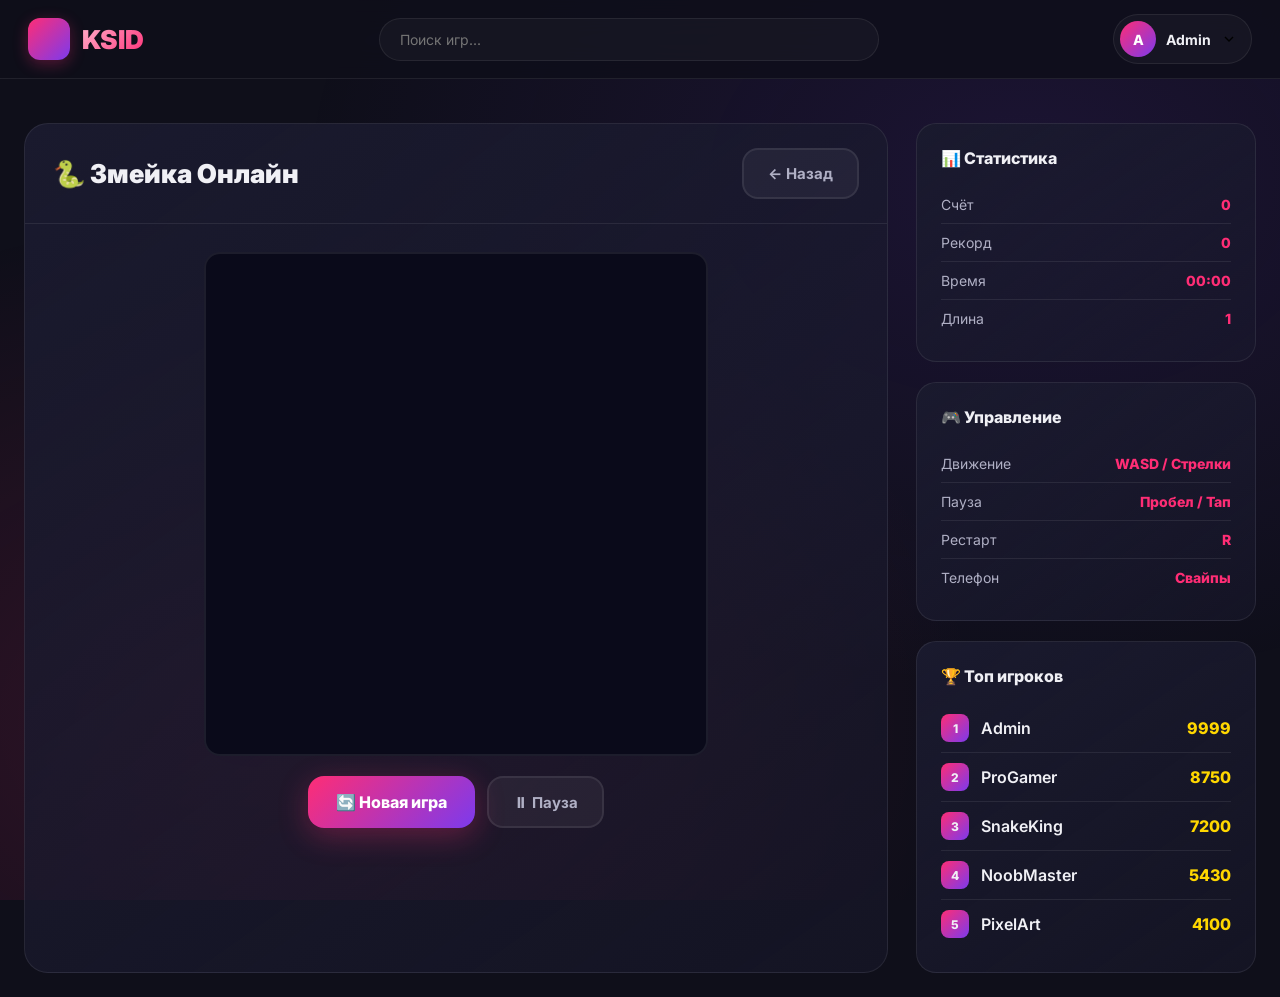
==== snake.html @ 0a129b54 "Add files via upload" ====
<!DOCTYPE html>
<html lang="ru">
<head>
<meta charset="UTF-8">
<meta name="viewport" content="width=device-width, initial-scale=1.0, user-scalable=no">
<title>🐍 Змейка — KSID</title>
<link href="https://fonts.googleapis.com/css2?family=Inter:wght@300;400;500;600;700;800;900&display=swap" rel="stylesheet">
<link rel="stylesheet" href="css/style.css">
<style>
.game-page {
  display: grid;
  grid-template-columns: 1fr 340px;
  gap: 28px;
  margin-top: 20px;
}
.game-container {
  background: linear-gradient(145deg, var(--bg-card), rgba(26,26,46,0.5));
  border-radius: 24px;
  border: 1px solid var(--border);
  overflow: hidden;
}
.game-header {
  padding: 24px 28px;
  border-bottom: 1px solid var(--border);
  display: flex;
  align-items: center;
  justify-content: space-between;
}
.game-header h1 {
  font-size: 26px;
  font-weight: 900;
  display: flex;
  align-items: center;
  gap: 14px;
}
.game-area {
  padding: 28px;
  display: flex;
  flex-direction: column;
  align-items: center;
}
.game-canvas {
  border: 2px solid var(--border);
  border-radius: 16px;
  background: #0a0a1a;
  max-width: 100%;
}
.game-controls {
  margin-top: 20px;
  display: flex;
  gap: 12px;
  flex-wrap: wrap;
  justify-content: center;
}
.swipe-hint {
  display: none;
  margin-top: 16px;
  color: var(--text-3);
  font-size: 14px;
  text-align: center;
}
.game-sidebar {
  display: flex;
  flex-direction: column;
  gap: 20px;
}
.sidebar-card {
  background: linear-gradient(145deg, var(--bg-card), rgba(26,26,46,0.5));
  border-radius: 20px;
  border: 1px solid var(--border);
  padding: 24px;
}
.sidebar-card h3 {
  font-size: 16px;
  font-weight: 800;
  margin-bottom: 18px;
  display: flex;
  align-items: center;
  gap: 10px;
}
.stat-row {
  display: flex;
  justify-content: space-between;
  padding: 10px 0;
  border-bottom: 1px solid var(--border);
  font-size: 14px;
}
.stat-row:last-child { border-bottom: none; }
.stat-label { color: var(--text-2); }
.stat-value { font-weight: 800; color: var(--accent); }
.leader-row {
  display: flex;
  align-items: center;
  gap: 12px;
  padding: 10px 0;
  border-bottom: 1px solid var(--border);
}
.leader-row:last-child { border-bottom: none; }
.leader-rank {
  width: 28px; height: 28px;
  background: linear-gradient(135deg, var(--accent), var(--accent-2));
  border-radius: 8px;
  display: flex; align-items: center; justify-content: center;
  font-size: 12px; font-weight: 800;
}
.leader-name { flex: 1; font-weight: 600; }
.leader-score { font-weight: 800; color: var(--gold); }

/* Mobile D-Pad */
.d-pad {
  display: none;
  margin-top: 20px;
  user-select: none;
  -webkit-user-select: none;
}
.d-pad-grid {
  display: grid;
  grid-template-columns: repeat(3, 70px);
  grid-template-rows: repeat(3, 70px);
  gap: 8px;
  justify-content: center;
}
.d-btn {
  background: linear-gradient(135deg, var(--accent), var(--accent-2));
  border: none;
  border-radius: 16px;
  color: #fff;
  font-size: 24px;
  font-family: inherit;
  cursor: pointer;
  transition: all 0.1s;
  box-shadow: 0 4px 15px rgba(255,45,117,0.3);
  display: flex;
  align-items: center;
  justify-content: center;
  -webkit-tap-highlight-color: transparent;
}
.d-btn:active {
  transform: scale(0.9);
  box-shadow: 0 2px 8px rgba(255,45,117,0.2);
}
.d-btn-center {
  background: var(--bg-hover);
  color: var(--text-2);
  font-size: 20px;
}
.d-empty { visibility: hidden; }

@media (max-width: 768px) {
  .game-page { grid-template-columns: 1fr; }
  .game-sidebar { display: none; }
  .game-canvas { width: 100%; max-width: 350px; height: auto; }
  .d-pad { display: grid; }
  .swipe-hint { display: block; }
  .header-search { display: none; }
}
</style>
<base target="_blank">
</head>
<body>

<div class="particles" id="particles"></div>

<header class="header">
  <div class="header-inner">
    <a href="index.html" class="header-logo">
      <div class="header-logo-icon">K</div>
      KSID
    </a>
    <div class="header-search">
      <input type="text" placeholder="Поиск игр...">
    </div>
    <div class="header-actions">
      <div class="account-menu">
        <button class="account-btn" onclick="toggleAccountMenu()">
          <div class="account-avatar" id="userAvatar">A</div>
          <span class="account-name" id="userName">Admin</span>
          <svg width="16" height="16" viewBox="0 0 24 24" fill="none" stroke="currentColor" stroke-width="2"><path d="M6 9l6 6 6-6"/></svg>
        </button>
        <div class="account-dropdown" id="accountDropdown">
          <div class="account-dropdown-header">
            <div class="account-avatar" id="dropdownAvatar">A</div>
            <div class="info">
              <h4 id="dropdownName">Admin</h4>
              <div class="email" id="dropdownEmail">admin@ksid.local</div>
              <div class="role" id="dropdownRole">Администратор</div>
            </div>
          </div>
          <button class="account-dropdown-item" onclick="changeAvatar()">
            <svg viewBox="0 0 24 24" fill="none" stroke="currentColor" stroke-width="2"><path d="M20 21v-2a4 4 0 00-4-4H8a4 4 0 00-4 4v2"/><circle cx="12" cy="7" r="4"/></svg>
            Сменить аватар
          </button>
          <button class="account-dropdown-item" onclick="openModal('passwordModal')">
            <svg viewBox="0 0 24 24" fill="none" stroke="currentColor" stroke-width="2"><rect x="3" y="11" width="18" height="11" rx="2" ry="2"/><path d="M7 11V7a5 5 0 0110 0v4"/></svg>
            Сменить пароль
          </button>
          <button class="account-dropdown-item" id="adminPanelBtn" onclick="openModal('adminModal')" style="display:none">
            <svg viewBox="0 0 24 24" fill="none" stroke="currentColor" stroke-width="2"><path d="M12 4.354a4 4 0 110 5.292M15 21H3v-1a6 6 0 0112 0v1zm0 0h6v-1a6 6 0 00-9-5.197M13 7a4 4 0 11-8 0 4 4 0 018 0z"/></svg>
            Управление пользователями
          </button>
          <div style="border-top:1px solid var(--border); margin:4px 0;"></div>
          <button class="account-dropdown-item danger" onclick="logout()">
            <svg viewBox="0 0 24 24" fill="none" stroke="currentColor" stroke-width="2"><path d="M9 21H5a2 2 0 01-2-2V5a2 2 0 012-2h4"/><polyline points="16 17 21 12 16 7"/><line x1="21" y1="12" x2="9" y2="12"/></svg>
            Выйти
          </button>
        </div>
      </div>
    </div>
  </div>
</header>

<main class="main">
  <div class="game-page">
    <div class="game-container">
      <div class="game-header">
        <h1>🐍 Змейка Онлайн</h1>
        <button class="btn-secondary" onclick="location.href='index.html'">← Назад</button>
      </div>
      <div class="game-area">
        <canvas id="gameCanvas" width="500" height="500" class="game-canvas"></canvas>
        <div class="game-controls">
          <button class="btn-glow" onclick="startGame()">🔄 Новая игра</button>
          <button class="btn-secondary" onclick="togglePause()">⏸ Пауза</button>
        </div>
        <div class="swipe-hint">👆 Свайпай пальцем или используй кнопки</div>
        <div class="d-pad">
          <div class="d-pad-grid">
            <div class="d-empty"></div>
            <button class="d-btn" ontouchstart="setDir(0,-1)" onclick="setDir(0,-1)">▲</button>
            <div class="d-empty"></div>
            <button class="d-btn" ontouchstart="setDir(-1,0)" onclick="setDir(-1,0)">◀</button>
            <button class="d-btn d-btn-center" ontouchstart="togglePause()" onclick="togglePause()">⏸</button>
            <button class="d-btn" ontouchstart="setDir(1,0)" onclick="setDir(1,0)">▶</button>
            <div class="d-empty"></div>
            <button class="d-btn" ontouchstart="setDir(0,1)" onclick="setDir(0,1)">▼</button>
            <div class="d-empty"></div>
          </div>
        </div>
      </div>
    </div>

    <div class="game-sidebar">
      <div class="sidebar-card">
        <h3>📊 Статистика</h3>
        <div class="stat-row"><span class="stat-label">Счёт</span><span class="stat-value" id="statScore">0</span></div>
        <div class="stat-row"><span class="stat-label">Рекорд</span><span class="stat-value" id="statHigh">0</span></div>
        <div class="stat-row"><span class="stat-label">Время</span><span class="stat-value" id="statTime">00:00</span></div>
        <div class="stat-row"><span class="stat-label">Длина</span><span class="stat-value" id="statLen">1</span></div>
      </div>
      <div class="sidebar-card">
        <h3>🎮 Управление</h3>
        <div class="stat-row"><span class="stat-label">Движение</span><span class="stat-value">WASD / Стрелки</span></div>
        <div class="stat-row"><span class="stat-label">Пауза</span><span class="stat-value">Пробел / Тап</span></div>
        <div class="stat-row"><span class="stat-label">Рестарт</span><span class="stat-value">R</span></div>
        <div class="stat-row"><span class="stat-label">Телефон</span><span class="stat-value">Свайпы</span></div>
      </div>
      <div class="sidebar-card">
        <h3>🏆 Топ игроков</h3>
        <div class="leader-row"><div class="leader-rank">1</div><div class="leader-name">Admin</div><div class="leader-score">9999</div></div>
        <div class="leader-row"><div class="leader-rank">2</div><div class="leader-name">ProGamer</div><div class="leader-score">8750</div></div>
        <div class="leader-row"><div class="leader-rank">3</div><div class="leader-name">SnakeKing</div><div class="leader-score">7200</div></div>
        <div class="leader-row"><div class="leader-rank">4</div><div class="leader-name">NoobMaster</div><div class="leader-score">5430</div></div>
        <div class="leader-row"><div class="leader-rank">5</div><div class="leader-name">PixelArt</div><div class="leader-score">4100</div></div>
      </div>
    </div>
  </div>
</main>

<!-- PASSWORD MODAL -->
<div class="modal-overlay" id="passwordModal">
  <div class="modal">
    <div class="modal-header"><h3>🔐 Сменить пароль</h3><button class="modal-close" onclick="closeModal('passwordModal')">×</button></div>
    <div class="modal-body">
      <div class="form-row"><label>Новый пароль</label><input type="password" id="newPassword" placeholder="Минимум 6 символов"></div>
      <div class="form-row"><label>Повторите пароль</label><input type="password" id="confirmPassword" placeholder="Повторите"></div>
      <button class="btn-glow" style="width:auto;" onclick="changePassword()">Обновить</button>
    </div>
  </div>
</div>

<!-- ADMIN MODAL -->
<div class="modal-overlay" id="adminModal">
  <div class="modal">
    <div class="modal-header"><h3>👥 Управление пользователями</h3><button class="modal-close" onclick="closeModal('adminModal')">×</button></div>
    <div class="modal-body">
      <div style="display:flex;gap:10px;margin-bottom:20px;">
        <input type="text" id="newUserLogin" placeholder="Логин" style="flex:1;padding:10px;background:rgba(255,255,255,0.03);border:1px solid var(--border);border-radius:10px;color:var(--text);font-family:inherit;">
        <input type="text" id="newUserPass" placeholder="Пароль" style="flex:1;padding:10px;background:rgba(255,255,255,0.03);border:1px solid var(--border);border-radius:10px;color:var(--text);font-family:inherit;">
        <button class="btn-small" onclick="addUser()">Создать</button>
      </div>
      <table class="users-table">
        <thead><tr><th>Пользователь</th><th>Роль</th><th>Дата</th><th>Действия</th></tr></thead>
        <tbody id="usersTableBody"></tbody>
      </table>
    </div>
  </div>
</div>

<!-- CONFIRM -->
<div class="confirm-overlay" id="confirmOverlay">
  <div class="confirm-box">
    <h3 id="confirmTitle">Подтвердите</h3>
    <p id="confirmText">Вы уверены?</p>
    <div class="confirm-buttons">
      <button class="confirm-btn-cancel" onclick="confirmNo()">Отмена</button>
      <button class="confirm-btn-confirm" onclick="confirmYes()">Да, подтверждаю</button>
    </div>
  </div>
</div>

<div class="toast" id="toast"></div>

<script src="js/auth.js"></script>
<script>
// ===== SNAKE GAME =====
let canvas, ctx, snake, food, dx, dy, score, gameLoop, isPaused, startTime, isGameOver;
const gridSize = 20;
const tileCount = 25;

function startGame() {
  canvas = document.getElementById('gameCanvas');
  ctx = canvas.getContext('2d');
  snake = [{x: 12, y: 12}];
  food = randomFood();
  dx = 1; dy = 0;
  score = 0;
  isPaused = false;
  isGameOver = false;
  startTime = Date.now();
  updateStats();
  if (gameLoop) clearInterval(gameLoop);
  gameLoop = setInterval(update, 90);
  draw();
}

function randomFood() {
  let pos;
  do {
    pos = {x: Math.floor(Math.random() * tileCount), y: Math.floor(Math.random() * tileCount)};
  } while (snake && snake.some(s => s.x === pos.x && s.y === pos.y));
  return pos;
}

function update() {
  if (isPaused || isGameOver) return;
  const head = {x: snake[0].x + dx, y: snake[0].y + dy};
  if (head.x < 0) head.x = tileCount - 1;
  if (head.x >= tileCount) head.x = 0;
  if (head.y < 0) head.y = tileCount - 1;
  if (head.y >= tileCount) head.y = 0;
  if (snake.some(s => s.x === head.x && s.y === head.y)) {
    gameOver(); return;
  }
  snake.unshift(head);
  if (head.x === food.x && head.y === food.y) {
    score += 10;
    food = randomFood();
    updateStats();
  } else {
    snake.pop();
  }
  draw();
  updateTime();
}

function draw() {
  ctx.fillStyle = '#0a0a1a';
  ctx.fillRect(0, 0, canvas.width, canvas.height);
  ctx.strokeStyle = 'rgba(255,255,255,0.03)';
  ctx.lineWidth = 0.5;
  for (let i = 0; i <= tileCount; i++) {
    ctx.beginPath(); ctx.moveTo(i * gridSize, 0); ctx.lineTo(i * gridSize, canvas.height); ctx.stroke();
    ctx.beginPath(); ctx.moveTo(0, i * gridSize); ctx.lineTo(canvas.width, i * gridSize); ctx.stroke();
  }
  // Food glow
  ctx.shadowColor = '#ff1744';
  ctx.shadowBlur = 15;
  ctx.fillStyle = '#ff1744';
  ctx.beginPath();
  ctx.arc(food.x * gridSize + gridSize/2, food.y * gridSize + gridSize/2, gridSize/2 - 2, 0, Math.PI * 2);
  ctx.fill();
  ctx.shadowBlur = 0;
  // Snake
  snake.forEach((seg, i) => {
    const g = ctx.createLinearGradient(seg.x*gridSize, seg.y*gridSize, seg.x*gridSize+gridSize, seg.y*gridSize+gridSize);
    if (i === 0) {
      g.addColorStop(0, '#ff2d75'); g.addColorStop(1, '#7c3aed');
      ctx.shadowColor = '#ff2d75'; ctx.shadowBlur = 10;
    } else {
      g.addColorStop(0, 'rgba(255,45,117,0.6)'); g.addColorStop(1, 'rgba(124,58,237,0.6)');
      ctx.shadowBlur = 0;
    }
    ctx.fillStyle = g;
    ctx.fillRect(seg.x * gridSize + 1, seg.y * gridSize + 1, gridSize - 2, gridSize - 2);
    if (i === 0) {
      ctx.fillStyle = '#fff';
      ctx.fillRect(seg.x * gridSize + 6, seg.y * gridSize + 6, 3, 3);
      ctx.fillRect(seg.x * gridSize + 12, seg.y * gridSize + 6, 3, 3);
    }
  });
  ctx.shadowBlur = 0;
}

function gameOver() {
  isGameOver = true;
  clearInterval(gameLoop);
  const high = parseInt(localStorage.getItem('snake_high') || '0');
  if (score > high) {
    localStorage.setItem('snake_high', score);
    showToast('🏆 Новый рекорд: ' + score + '!', 'success');
  } else {
    showToast('💀 Игра окончена! Счёт: ' + score, 'error');
  }
  updateStats();
}

function updateStats() {
  document.getElementById('statScore').textContent = score;
  document.getElementById('statHigh').textContent = localStorage.getItem('snake_high') || '0';
  document.getElementById('statLen').textContent = snake.length;
}

function updateTime() {
  const e = Math.floor((Date.now() - startTime) / 1000);
  document.getElementById('statTime').textContent = 
    Math.floor(e/60).toString().padStart(2,'0') + ':' + (e%60).toString().padStart(2,'0');
}

function togglePause() {
  if (isGameOver) { startGame(); return; }
  isPaused = !isPaused;
  showToast(isPaused ? '⏸ Пауза' : '▶ Продолжаем!');
}

function setDir(ndx, ndy) {
  if ((ndx !== 0 && ndx === -dx) || (ndy !== 0 && ndy === -dy)) return;
  dx = ndx; dy = ndy;
}

// Keyboard
document.addEventListener('keydown', function(e) {
  switch(e.key) {
    case 'ArrowUp': case 'w': case 'W': setDir(0, -1); break;
    case 'ArrowDown': case 's': case 'S': setDir(0, 1); break;
    case 'ArrowLeft': case 'a': case 'A': setDir(-1, 0); break;
    case 'ArrowRight': case 'd': case 'D': setDir(1, 0); break;
    case ' ': e.preventDefault(); togglePause(); break;
    case 'r': case 'R': startGame(); break;
  }
});

// Swipe
let tsX = 0, tsY = 0, tsT = 0;
document.addEventListener('touchstart', function(e) {
  tsX = e.touches[0].clientX;
  tsY = e.touches[0].clientY;
  tsT = Date.now();
}, {passive: true});

document.addEventListener('touchend', function(e) {
  if (!tsX && !tsY) return;
  const ex = e.changedTouches[0].clientX;
  const ey = e.changedTouches[0].clientY;
  const dx2 = ex - tsX;
  const dy2 = ey - tsY;
  const dt = Date.now() - tsT;
  if (Math.abs(dx2) < 15 && Math.abs(dy2) < 15 && dt < 250) {
    togglePause(); return;
  }
  const minSwipe = 30;
  if (Math.abs(dx2) > Math.abs(dy2)) {
    if (Math.abs(dx2) > minSwipe) setDir(dx2 > 0 ? 1 : -1, 0);
  } else {
    if (Math.abs(dy2) > minSwipe) setDir(0, dy2 > 0 ? 1 : -1);
  }
  tsX = 0; tsY = 0;
}, {passive: true});

// Init
checkAuth();
startGame();
</script>
</body>
</html>
---- css/style.css ----
@import url('https://fonts.googleapis.com/css2?family=Inter:wght@300;400;500;600;700;800;900&display=swap');

:root {
  --bg: #0f0f1a;
  --bg-card: #1a1a2e;
  --bg-hover: #252545;
  --accent: #ff2d75;
  --accent-2: #7c3aed;
  --accent-glow: rgba(255,45,117,0.3);
  --text: #f0f0f5;
  --text-2: #b0b0c5;
  --text-3: #707090;
  --border: rgba(255,255,255,0.08);
  --success: #00e676;
  --danger: #ff1744;
  --warning: #ff9100;
  --info: #2979ff;
  --gold: #ffd700;
}

* { margin:0; padding:0; box-sizing:border-box; }

body {
  font-family:'Inter',sans-serif;
  background: var(--bg);
  color: var(--text);
  min-height:100vh;
  overflow-x:hidden;
}

body::before {
  content:'';
  position:fixed; inset:0;
  background:
    radial-gradient(ellipse at 20% 80%, rgba(255,45,117,0.15) 0%, transparent 50%),
    radial-gradient(ellipse at 80% 20%, rgba(124,58,237,0.12) 0%, transparent 50%);
  z-index:-2;
  animation:bgPulse 20s ease-in-out infinite;
}

@keyframes bgPulse {
  0%,100%{ transform:scale(1) rotate(0deg); }
  33%{ transform:scale(1.1) rotate(1deg); }
  66%{ transform:scale(0.95) rotate(-1deg); }
}

.particles {
  position:fixed; inset:0; z-index:-1;
  pointer-events:none; overflow:hidden;
}
.particle {
  position:absolute; width:4px; height:4px;
  background:var(--accent); border-radius:50%;
  opacity:0.3; animation:floatUp linear infinite;
}
@keyframes floatUp {
  0%{ transform:translateY(100vh) scale(0); opacity:0; }
  10%{ opacity:0.3; }
  90%{ opacity:0.3; }
  100%{ transform:translateY(-10vh) scale(1); opacity:0; }
}

/* ===== LOGIN ===== */
.login-screen {
  display:flex; align-items:center; justify-content:center;
  min-height:100vh; padding:20px;
}

.login-card {
  background: linear-gradient(145deg, rgba(26,26,46,0.95), rgba(15,15,26,0.98));
  backdrop-filter:blur(20px);
  border:1px solid var(--border); border-radius:28px;
  padding:48px; width:100%; max-width:440px;
  box-shadow: 0 25px 80px rgba(0,0,0,0.5), 0 0 0 1px rgba(255,45,117,0.1);
  animation:fadeInUp 0.6s ease;
}

@keyframes fadeInUp {
  from{ opacity:0; transform:translateY(40px); }
  to{ opacity:1; transform:translateY(0); }
}

.login-logo { text-align:center; margin-bottom:36px; }

.login-logo-icon {
  width:80px; height:80px;
  background: linear-gradient(135deg, var(--accent), var(--accent-2));
  border-radius:24px;
  display:inline-flex; align-items:center; justify-content:center;
  font-size:36px; font-weight:900; color:#fff;
  margin-bottom:20px;
  box-shadow: 0 12px 40px rgba(255,45,117,0.4);
  animation:logoFloat 3s ease-in-out infinite;
}

@keyframes logoFloat {
  0%,100%{ transform:translateY(0) rotate(0deg); }
  50%{ transform:translateY(-10px) rotate(2deg); }
}

.login-logo h1 {
  font-size:40px; font-weight:900;
  background: linear-gradient(135deg, #fff, var(--accent));
  -webkit-background-clip:text; -webkit-text-fill-color:transparent;
  letter-spacing:-2px;
}

.login-logo p { color:var(--text-2); margin-top:8px; font-size:15px; }

.input-group { margin-bottom:20px; }
.input-group label {
  display:block; margin-bottom:8px;
  font-size:12px; font-weight:700; color:var(--text-2);
  text-transform:uppercase; letter-spacing:1px;
}

.input-wrapper { position:relative; }

.input-wrapper input {
  width:100%; padding:16px 18px;
  background: rgba(255,255,255,0.03);
  border:2px solid var(--border); border-radius:16px;
  color:var(--text); font-size:15px; font-family:inherit;
  transition:all 0.3s; outline:none;
}

.input-wrapper input:focus {
  border-color:var(--accent);
  box-shadow: 0 0 0 4px var(--accent-glow), inset 0 1px 2px rgba(255,45,117,0.1);
  background: rgba(255,255,255,0.05);
}

.input-wrapper input::placeholder { color:var(--text-3); }

/* ===== BUTTONS ===== */
.btn-glow {
  padding:16px 28px;
  background: linear-gradient(135deg, var(--accent), var(--accent-2));
  border:none; border-radius:16px;
  color:#fff; font-size:16px; font-weight:800;
  font-family:inherit; cursor:pointer;
  transition:all 0.3s;
  position:relative; overflow:hidden;
  box-shadow: 0 8px 30px rgba(255,45,117,0.3);
  display:inline-flex; align-items:center; justify-content:center;
  gap:8px;
}

.btn-glow:hover {
  transform:translateY(-2px);
  box-shadow: 0 12px 40px rgba(255,45,117,0.5);
}

.btn-glow::after {
  content:''; position:absolute;
  top:0; left:-100%; width:100%; height:100%;
  background: linear-gradient(90deg, transparent, rgba(255,255,255,0.2), transparent);
  transition:left 0.6s;
}

.btn-glow:hover::after { left:100%; }

.btn-glow:active { transform:translateY(0); }

.btn-secondary {
  padding:14px 24px;
  background: rgba(255,255,255,0.05);
  border:2px solid var(--border); border-radius:16px;
  color:var(--text-2); font-size:15px; font-weight:700;
  font-family:inherit; cursor:pointer;
  transition:all 0.3s;
  display:inline-flex; align-items:center; justify-content:center;
  gap:8px;
}

.btn-secondary:hover {
  background: rgba(255,255,255,0.1);
  border-color:var(--accent);
  color:var(--text);
  box-shadow: 0 4px 15px var(--accent-glow);
}

.btn-secondary:active { transform:translateY(0); }

.btn-small {
  padding:12px 24px;
  background: linear-gradient(135deg, var(--accent), var(--accent-2));
  border:none; border-radius:14px;
  color:#fff; font-size:14px; font-weight:700;
  font-family:inherit; cursor:pointer;
  transition:all 0.3s;
  box-shadow: 0 4px 15px rgba(255,45,117,0.3);
}

.btn-small:hover {
  transform:translateY(-2px);
  box-shadow: 0 8px 25px rgba(255,45,117,0.5);
}

.btn-danger {
  background: var(--danger);
}

.btn-danger:hover {
  box-shadow: 0 4px 15px rgba(255,23,68,0.4);
}

.error-msg {
  color:var(--danger); font-size:14px;
  margin-top:14px; text-align:center;
  opacity:0; transition:opacity 0.3s; min-height:20px;
  font-weight:700;
}
.error-msg.show { opacity:1; }

/* ===== APP ===== */
.app { display:none; }

/* ===== HEADER ===== */
.header {
  position:sticky; top:0; z-index:100;
  background: rgba(15,15,26,0.85);
  backdrop-filter:blur(20px);
  border-bottom:1px solid var(--border);
}

.header-inner {
  max-width:1400px; margin:0 auto;
  padding:14px 28px;
  display:flex; align-items:center; justify-content:space-between;
}

.header-logo {
  display:flex; align-items:center; gap:12px;
  font-size:26px; font-weight:900;
  background: linear-gradient(135deg, #fff, var(--accent));
  -webkit-background-clip:text; -webkit-text-fill-color:transparent;
  text-decoration:none;
}

.header-logo-icon {
  width:42px; height:42px;
  background: linear-gradient(135deg, var(--accent), var(--accent-2));
  border-radius:12px;
  display:flex; align-items:center; justify-content:center;
  color:#fff; font-size:20px; font-weight:900;
  box-shadow: 0 4px 15px rgba(255,45,117,0.3);
}

.header-search { flex:1; max-width:500px; margin:0 28px; }

.header-search input {
  width:100%; padding:12px 20px;
  background: rgba(255,255,255,0.03);
  border:1px solid var(--border); border-radius:28px;
  color:var(--text); font-size:14px; font-family:inherit;
  outline:none; transition:all 0.3s;
}

.header-search input:focus {
  border-color:var(--accent);
  box-shadow: 0 0 0 3px var(--accent-glow);
}

/* ===== ACCOUNT ===== */
.account-menu { position:relative; }

.account-btn {
  display:flex; align-items:center; gap:10px;
  padding:6px 14px 6px 6px;
  background: rgba(255,255,255,0.03);
  border:1px solid var(--border); border-radius:28px;
  cursor:pointer; transition:all 0.3s;
  font-family:inherit;
}

.account-btn:hover {
  border-color:var(--accent);
  box-shadow: 0 0 0 3px var(--accent-glow);
}

.account-avatar {
  width:36px; height:36px;
  background: linear-gradient(135deg, var(--accent), var(--accent-2));
  border-radius:50%;
  display:flex; align-items:center; justify-content:center;
  color:#fff; font-size:14px; font-weight:800;
  overflow:hidden;
}

.account-avatar img { width:100%; height:100%; object-fit:cover; }

.account-name { font-size:14px; font-weight:700; color:var(--text); }

.account-dropdown {
  position:absolute; top:calc(100% + 10px); right:0;
  width:300px;
  background: linear-gradient(145deg, var(--bg-card), rgba(26,26,46,0.98));
  border:1px solid var(--border); border-radius:20px;
  box-shadow: 0 20px 60px rgba(0,0,0,0.5);
  opacity:0; visibility:hidden;
  transform:translateY(-10px) scale(0.95);
  transition:all 0.2s cubic-bezier(0.34,1.56,0.64,1);
  overflow:hidden;
}

.account-dropdown.show {
  opacity:1; visibility:visible;
  transform:translateY(0) scale(1);
}

.account-dropdown-header {
  padding:20px;
  border-bottom:1px solid var(--border);
  display:flex; align-items:center; gap:14px;
}

.account-dropdown-header .account-avatar {
  width:52px; height:52px; font-size:20px;
}

.account-dropdown-header .info h4 { font-size:15px; font-weight:800; }
.account-dropdown-header .info .email { font-size:12px; color:var(--text-3); margin-top:2px; }
.account-dropdown-header .info .role {
  font-size:11px; color:var(--accent); font-weight:700;
  margin-top:4px; text-transform:uppercase; letter-spacing:1px;
}

.account-dropdown-item {
  display:flex; align-items:center; gap:14px;
  padding:14px 20px;
  color:var(--text-2); font-size:14px; font-weight:600;
  cursor:pointer; transition:all 0.15s;
  border:none; background:none;
  width:100%; text-align:left; font-family:inherit;
}

.account-dropdown-item:hover {
  background: rgba(255,255,255,0.03);
  color:var(--text);
}

.account-dropdown-item.danger:hover { color:var(--danger); background:rgba(255,23,68,0.05); }

.account-dropdown-item svg { width:20px; height:20px; opacity:0.5; }

/* ===== MAIN ===== */
.main {
  max-width:1400px; margin:0 auto;
  padding:24px;
}

/* ===== HERO ===== */
.hero {
  background: linear-gradient(135deg, rgba(255,45,117,0.2), rgba(124,58,237,0.15));
  border:1px solid rgba(255,45,117,0.15); border-radius:24px;
  padding:48px; margin-bottom:36px;
  position:relative; overflow:hidden;
  display:flex; align-items:center; justify-content:space-between;
  gap:40px;
}

.hero::before {
  content:''; position:absolute;
  top:-50%; right:-10%; width:500px; height:500px;
  background: radial-gradient(circle, rgba(255,45,117,0.2) 0%, transparent 70%);
  border-radius:50%; animation:pulseGlow 4s ease-in-out infinite;
}

@keyframes pulseGlow {
  0%,100%{ opacity:0.5; transform:scale(1); }
  50%{ opacity:1; transform:scale(1.1); }
}

.hero-content { position:relative; z-index:1; flex:1; }

.hero-badge {
  display:inline-flex; align-items:center; gap:8px;
  padding:8px 18px;
  background: rgba(255,45,117,0.15);
  border:1px solid rgba(255,45,117,0.2); border-radius:24px;
  font-size:13px; font-weight:700; color:var(--accent);
  margin-bottom:20px;
}

.hero-title {
  font-size:48px; font-weight:900;
  margin-bottom:16px; line-height:1.1;
  background: linear-gradient(135deg, #fff, var(--accent));
  -webkit-background-clip:text; -webkit-text-fill-color:transparent;
}

.hero-desc {
  font-size:17px; color:var(--text-2);
  margin-bottom:28px; max-width:520px; line-height:1.6;
}

.hero-btn {
  padding:18px 40px;
  background: linear-gradient(135deg, var(--accent), var(--accent-2));
  color:#fff; border:none; border-radius:16px;
  font-size:17px; font-weight:800; font-family:inherit;
  cursor:pointer; transition:all 0.3s;
  box-shadow: 0 10px 30px rgba(255,45,117,0.3);
  text-decoration:none; display:inline-flex; align-items:center; gap:10px;
}

.hero-btn:hover {
  transform:translateY(-3px);
  box-shadow: 0 15px 40px rgba(255,45,117,0.5);
}

.hero-preview {
  position:relative; z-index:1;
  width:340px; height:220px;
  background: rgba(255,255,255,0.03);
  border-radius:20px;
  border:1px solid rgba(255,255,255,0.08);
  display:flex; align-items:center; justify-content:center;
  font-size:100px;
  animation:heroFloat 4s ease-in-out infinite;
}

@keyframes heroFloat {
  0%,100%{ transform:translateY(0); }
  50%{ transform:translateY(-12px); }
}

/* ===== CATEGORIES ===== */
.categories {
  display:flex; gap:12px;
  margin-bottom:28px;
  overflow-x:auto;
  padding-bottom:6px;
}
.categories::-webkit-scrollbar { display:none; }

.cat-btn {
  padding:12px 24px;
  background: rgba(255,255,255,0.03);
  border:1px solid var(--border); border-radius:28px;
  font-size:14px; font-weight:700; color:var(--text-2);
  cursor:pointer; transition:all 0.3s;
  white-space:nowrap; font-family:inherit;
}

.cat-btn:hover, .cat-btn.active {
  background: linear-gradient(135deg, var(--accent), var(--accent-2));
  color:#fff; border-color:transparent;
  box-shadow: 0 4px 20px rgba(255,45,117,0.3);
  transform:translateY(-1px);
}

/* ===== SECTIONS ===== */
.section { margin-bottom:40px; }

.section-header {
  display:flex; align-items:center; justify-content:space-between;
  margin-bottom:24px;
}

.section-title {
  font-size:24px; font-weight:800;
  display:flex; align-items:center; gap:12px;
}

.section-link {
  color:var(--accent); font-size:14px; font-weight:700;
  text-decoration:none; display:flex; align-items:center; gap:6px;
  transition:all 0.2s;
}
.section-link:hover { gap:10px; }

/* ===== GAMES GRID ===== */
.games-grid {
  display:grid;
  grid-template-columns:repeat(auto-fill, minmax(220px, 1fr));
  gap:24px;
}

.game-card {
  background: linear-gradient(145deg, var(--bg-card), rgba(26,26,46,0.5));
  border-radius:20px; overflow:hidden;
  border:1px solid var(--border);
  transition:all 0.4s cubic-bezier(0.34,1.56,0.64,1);
  cursor:pointer;
  text-decoration:none; color:inherit; display:block;
  position:relative;
}

.game-card::before {
  content:''; position:absolute; inset:0;
  background: linear-gradient(135deg, rgba(255,45,117,0), rgba(124,58,237,0));
  opacity:0; transition:opacity 0.3s;
  z-index:0; border-radius:20px;
}

.game-card:hover::before { opacity:0.1; }

.game-card:hover {
  transform:translateY(-8px) scale(1.02);
  box-shadow: 0 20px 50px rgba(0,0,0,0.4), 0 0 0 1px rgba(255,45,117,0.2);
  border-color:rgba(255,45,117,0.3);
}

.game-thumb {
  width:100%; aspect-ratio:16/10;
  display:flex; align-items:center; justify-content:center;
  font-size:56px; position:relative; overflow:hidden;
}

.game-card:nth-child(1) .game-thumb { background: linear-gradient(135deg, #1a0a2e, #2d1b69); }
.game-card:nth-child(2) .game-thumb { background: linear-gradient(135deg, #0a1a2e, #1b3d69); }
.game-card:nth-child(3) .game-thumb { background: linear-gradient(135deg, #1a1a0a, #3d3d1b); }
.game-card:nth-child(4) .game-thumb { background: linear-gradient(135deg, #1a0a0a, #691b1b); }
.game-card:nth-child(5) .game-thumb { background: linear-gradient(135deg, #0a1a0a, #1b691b); }
.game-card:nth-child(6) .game-thumb { background: linear-gradient(135deg, #0a1a1a, #1b6969); }
.game-card:nth-child(7) .game-thumb { background: linear-gradient(135deg, #1a0a1a, #691b69); }
.game-card:nth-child(8) .game-thumb { background: linear-gradient(135deg, #1a1a0a, #69691b); }

.game-rating {
  position:absolute; top:10px; right:10px;
  background: rgba(0,0,0,0.6); color:var(--gold);
  padding:6px 12px; border-radius:14px;
  font-size:13px; font-weight:800;
  display:flex; align-items:center; gap:4px;
  backdrop-filter:blur(10px);
  border:1px solid rgba(255,215,0,0.2);
}

.game-info { padding:18px; position:relative; z-index:1; }

.game-title {
  font-size:15px; font-weight:800;
  margin-bottom:8px;
  white-space:nowrap; overflow:hidden; text-overflow:ellipsis;
}

.game-meta {
  display:flex; align-items:center; justify-content:space-between;
  font-size:13px; color:var(--text-3);
}

.game-tag {
  padding:4px 12px;
  background: rgba(255,255,255,0.05); border-radius:12px;
  font-size:12px; font-weight:700; color:var(--text-2);
}

/* ===== MODALS ===== */
.modal-overlay {
  display: none !important;
  position: fixed; top:0; left:0;
  width:100%; height:100%;
  background: rgba(0,0,0,0.85);
  z-index: 1000;
  align-items: center; justify-content: center;
  padding: 20px;
  backdrop-filter: blur(15px);
}

.modal-overlay.active {
  display: flex !important;
}

.modal {
  background: linear-gradient(145deg, #1a1a2e, #0f0f1a);
  border: 1px solid var(--border);
  border-radius: 24px;
  width: 100%; max-width: 480px;
  max-height: 90vh;
  overflow: hidden;
  box-shadow: 0 30px 100px rgba(0,0,0,0.7);
  animation: modalIn 0.35s cubic-bezier(0.34,1.56,0.64,1);
}

@keyframes modalIn {
  from { opacity: 0; transform: scale(0.9) translateY(30px); }
  to { opacity: 1; transform: scale(1) translateY(0); }
}

.modal-header {
  padding: 24px 28px;
  border-bottom: 1px solid var(--border);
  display: flex; align-items: center; justify-content: space-between;
}

.modal-header h3 {
  font-size: 18px; font-weight: 800;
  display: flex; align-items: center; gap: 10px;
}

.modal-close {
  width: 36px; height: 36px;
  border-radius: 10px; border: none;
  background: rgba(255,255,255,0.05);
  color: var(--text-2); font-size: 20px;
  cursor: pointer;
  display: flex; align-items: center; justify-content: center;
  transition: all 0.2s;
}

.modal-close:hover {
  background: var(--danger); color: #fff;
}

.modal-body {
  padding: 28px;
  overflow-y: auto;
  max-height: 65vh;
}

.modal-body > p {
  color: var(--text-2); font-size: 14px;
  line-height: 1.6; margin-bottom: 20px;
}

.form-row {
  margin-bottom: 20px;
}

.form-row label {
  display: block; margin-bottom: 8px;
  font-size: 12px; font-weight: 700;
  color: var(--text-2); text-transform: uppercase;
  letter-spacing: 0.5px;
}

.form-row input {
  width: 100%; padding: 14px 16px;
  background: rgba(255,255,255,0.03);
  border: 2px solid var(--border); border-radius: 14px;
  color: var(--text); font-size: 15px;
  font-family: inherit; outline: none;
  transition: all 0.3s;
}

.form-row input:focus {
  border-color: var(--accent);
  box-shadow: 0 0 0 4px var(--accent-glow);
  background: rgba(255,255,255,0.05);
}

.form-row input::placeholder { color: var(--text-3); }

/* ===== TABLES ===== */
.users-table {
  width: 100%; border-collapse: collapse;
}

.users-table th {
  text-align: left; padding: 12px;
  color: var(--text-2); font-size: 11px;
  font-weight: 700; text-transform: uppercase;
  letter-spacing: 1px;
  border-bottom: 1px solid var(--border);
}

.users-table td {
  padding: 12px;
  border-bottom: 1px solid var(--border);
  font-size: 14px;
}

.badge {
  display: inline-flex; align-items: center; gap: 6px;
  padding: 4px 12px; border-radius: 20px;
  font-size: 11px; font-weight: 700;
}

.badge-admin {
  background: rgba(255,45,117,0.15); color: var(--accent);
}

.badge-user {
  background: rgba(0,230,118,0.15); color: var(--success);
}

/* ===== CONFIRM DIALOG ===== */
.confirm-overlay {
  display: none;
  position: fixed; inset: 0;
  background: rgba(0,0,0,0.85);
  z-index: 2000;
  align-items: center; justify-content: center;
  padding: 20px;
  backdrop-filter: blur(15px);
}

.confirm-overlay.active {
  display: flex;
}

.confirm-box {
  background: linear-gradient(145deg, var(--bg-card), #0f0f1a);
  border: 1px solid var(--border); border-radius: 24px;
  padding: 36px; max-width: 420px; width: 100%;
  text-align: center;
  box-shadow: 0 30px 100px rgba(0,0,0,0.7);
  animation: confirmIn 0.3s ease;
}

@keyframes confirmIn {
  from { opacity: 0; transform: scale(0.9); }
  to { opacity: 1; transform: scale(1); }
}

.confirm-box h3 {
  font-size: 22px; font-weight: 800;
  margin-bottom: 12px;
}

.confirm-box p {
  color: var(--text-2); font-size: 15px;
  margin-bottom: 28px; line-height: 1.6;
}

.confirm-buttons {
  display: flex; gap: 12px; justify-content: center;
}

.confirm-buttons button {
  padding: 14px 32px;
  border-radius: 14px;
  font-size: 15px; font-weight: 700;
  font-family: inherit; cursor: pointer;
  transition: all 0.3s;
}

.confirm-btn-cancel {
  background: rgba(255,255,255,0.05);
  border: 2px solid var(--border);
  color: var(--text-2);
}
.confirm-btn-cancel:hover {
  background: rgba(255,255,255,0.1);
  border-color: var(--text-3);
}

.confirm-btn-confirm {
  background: var(--danger);
  border: none; color: #fff;
}
.confirm-btn-confirm:hover {
  box-shadow: 0 8px 25px rgba(255,23,68,0.4);
  transform: translateY(-2px);
}

/* ===== TOAST ===== */
.toast {
  position: fixed; bottom: 24px; right: 24px;
  padding: 16px 28px;
  background: linear-gradient(145deg, var(--bg-card), #0f0f1a);
  border: 1px solid var(--border); border-radius: 16px;
  color: var(--text); font-size: 14px; font-weight: 700;
  box-shadow: 0 20px 60px rgba(0,0,0,0.5);
  z-index: 3000;
  transform: translateY(100px); opacity: 0;
  transition: all 0.4s cubic-bezier(0.34,1.56,0.64,1);
}

.toast.show {
  transform: translateY(0); opacity: 1;
}

.toast.success {
  border-color: var(--success);
  background: rgba(0,230,118,0.1);
  color: var(--success);
}

.toast.error {
  border-color: var(--danger);
  background: rgba(255,23,68,0.1);
  color: var(--danger);
}

/* ===== GAME PAGE ===== */
.game-page {
  display: grid;
  grid-template-columns: 1fr 340px;
  gap: 28px;
  margin-top: 20px;
}

.game-container {
  background: linear-gradient(145deg, var(--bg-card), rgba(26,26,46,0.5));
  border-radius: 24px;
  border: 1px solid var(--border);
  overflow: hidden;
}

.game-header {
  padding: 24px 28px;
  border-bottom: 1px solid var(--border);
  display: flex;
  align-items: center;
  justify-content: space-between;
}

.game-header h1 {
  font-size: 26px; font-weight: 900;
  display: flex; align-items: center; gap: 14px;
}

.game-area {
  padding: 28px;
  display: flex;
  flex-direction: column;
  align-items: center;
}

.game-canvas {
  border: 2px solid var(--border);
  border-radius: 16px;
  background: #0a0a1a;
  max-width: 100%;
}

.game-controls {
  margin-top: 20px;
  display: flex;
  gap: 12px;
  flex-wrap: wrap;
  justify-content: center;
}

.swipe-hint {
  display: none;
  margin-top: 16px;
  color: var(--text-3);
  font-size: 14px;
  text-align: center;
}

.game-sidebar {
  display: flex;
  flex-direction: column;
  gap: 20px;
}

.sidebar-card {
  background: linear-gradient(145deg, var(--bg-card), rgba(26,26,46,0.5));
  border-radius: 20px;
  border: 1px solid var(--border);
  padding: 24px;
}

.sidebar-card h3 {
  font-size: 16px; font-weight: 800;
  margin-bottom: 18px;
  display: flex; align-items: center; gap: 10px;
}

.stat-row {
  display: flex;
  justify-content: space-between;
  padding: 10px 0;
  border-bottom: 1px solid var(--border);
  font-size: 14px;
}
.stat-row:last-child { border-bottom: none; }
.stat-label { color: var(--text-2); }
.stat-value { font-weight: 800; color: var(--accent); }

.leader-row {
  display: flex; align-items: center;
  gap: 12px; padding: 10px 0;
  border-bottom: 1px solid var(--border);
}
.leader-row:last-child { border-bottom: none; }
.leader-rank {
  width: 28px; height: 28px;
  background: linear-gradient(135deg, var(--accent), var(--accent-2));
  border-radius: 8px;
  display: flex; align-items: center; justify-content: center;
  font-size: 12px; font-weight: 800;
}
.leader-name { flex: 1; font-weight: 600; }
.leader-score { font-weight: 800; color: var(--gold); }

/* ===== MOBILE D-PAD ===== */
.d-pad {
  display: none;
  margin-top: 20px;
  user-select: none;
  -webkit-user-select: none;
}
.d-pad-grid {
  display: grid;
  grid-template-columns: repeat(3, 70px);
  grid-template-rows: repeat(3, 70px);
  gap: 8px;
  justify-content: center;
}
.d-btn {
  background: linear-gradient(135deg, var(--accent), var(--accent-2));
  border: none; border-radius: 16px;
  color: #fff; font-size: 24px;
  font-family: inherit; cursor: pointer;
  transition: all 0.1s;
  box-shadow: 0 4px 15px rgba(255,45,117,0.3);
  display: flex; align-items: center; justify-content: center;
  -webkit-tap-highlight-color: transparent;
}
.d-btn:active {
  transform: scale(0.9);
  box-shadow: 0 2px 8px rgba(255,45,117,0.2);
}
.d-btn-center {
  background: var(--bg-hover);
  color: var(--text-2);
  font-size: 20px;
}
.d-empty { visibility: hidden; }

/* ===== RESPONSIVE ===== */
@media (max-width: 768px) {
  .hero { flex-direction: column; text-align: center; padding: 32px; }
  .hero-title { font-size: 32px; }
  .hero-preview { width: 100%; height: 160px; }
  .header-search { display: none; }
  .games-grid { grid-template-columns: repeat(2, 1fr); gap: 16px; }
  .login-card { padding: 32px; }
  .game-page { grid-template-columns: 1fr; }
  .game-sidebar { display: none; }
  .game-canvas { width: 100%; max-width: 350px; height: auto; }
  .d-pad { display: grid; }
  .swipe-hint { display: block; }
  .modal { max-width: 95vw; }
  .confirm-box { padding: 24px; }
}
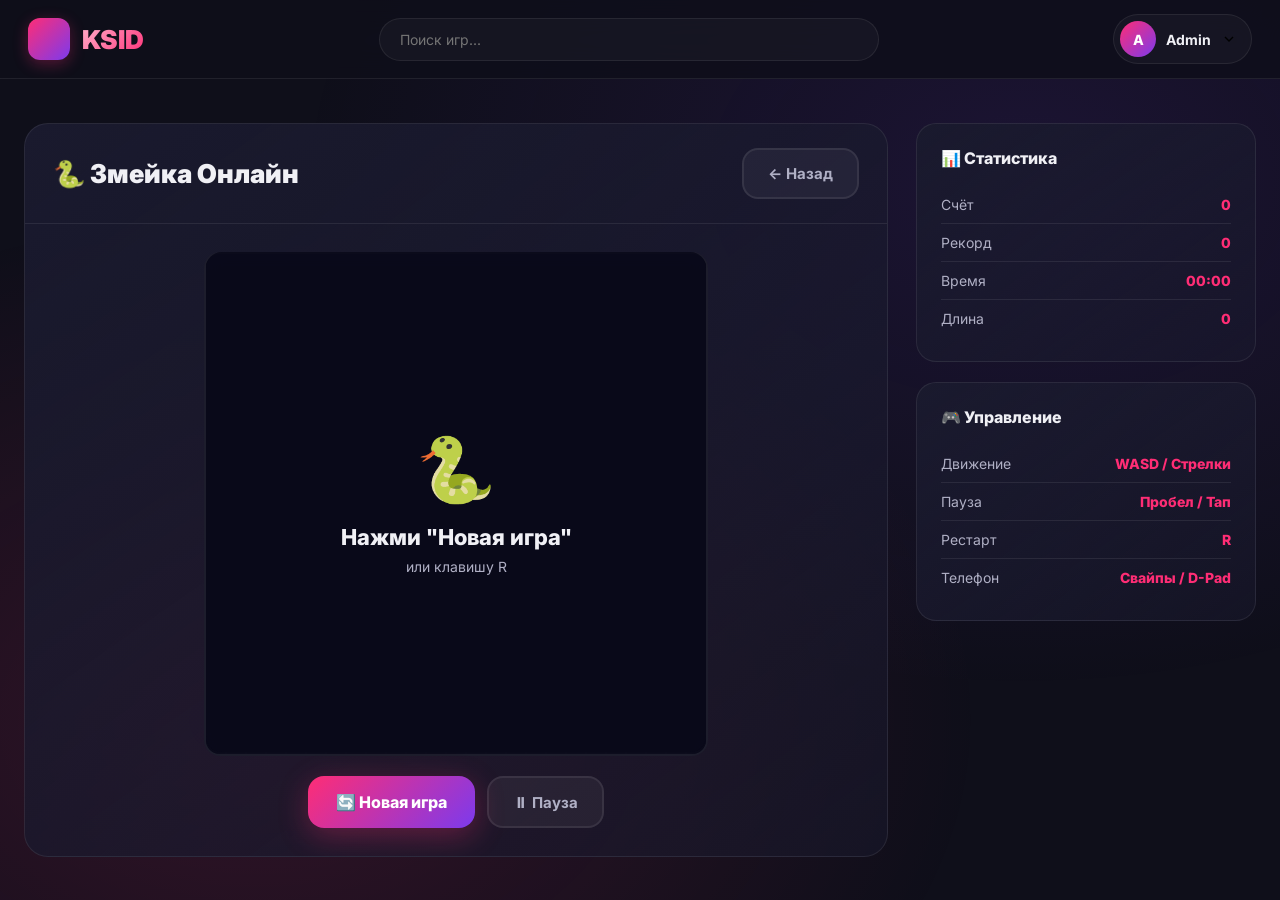
==== commit bf7e6a7c: "Update snake.html" ====
--- a/snake.html
+++ b/snake.html
@@ -1,484 +1,166 @@
-<!DOCTYPE html>
-<html lang="ru">
-<head>
-<meta charset="UTF-8">
-<meta name="viewport" content="width=device-width, initial-scale=1.0, user-scalable=no">
-<title>🐍 Змейка — KSID</title>
-<link href="https://fonts.googleapis.com/css2?family=Inter:wght@300;400;500;600;700;800;900&display=swap" rel="stylesheet">
-<link rel="stylesheet" href="css/style.css">
-<style>
-.game-page {
-  display: grid;
-  grid-template-columns: 1fr 340px;
-  gap: 28px;
-  margin-top: 20px;
-}
-.game-container {
-  background: linear-gradient(145deg, var(--bg-card), rgba(26,26,46,0.5));
-  border-radius: 24px;
-  border: 1px solid var(--border);
-  overflow: hidden;
-}
-.game-header {
-  padding: 24px 28px;
-  border-bottom: 1px solid var(--border);
-  display: flex;
-  align-items: center;
-  justify-content: space-between;
-}
-.game-header h1 {
-  font-size: 26px;
-  font-weight: 900;
-  display: flex;
-  align-items: center;
-  gap: 14px;
-}
-.game-area {
-  padding: 28px;
-  display: flex;
-  flex-direction: column;
-  align-items: center;
-}
-.game-canvas {
-  border: 2px solid var(--border);
-  border-radius: 16px;
-  background: #0a0a1a;
-  max-width: 100%;
-}
-.game-controls {
-  margin-top: 20px;
-  display: flex;
-  gap: 12px;
-  flex-wrap: wrap;
-  justify-content: center;
-}
-.swipe-hint {
-  display: none;
-  margin-top: 16px;
-  color: var(--text-3);
-  font-size: 14px;
-  text-align: center;
-}
-.game-sidebar {
-  display: flex;
-  flex-direction: column;
-  gap: 20px;
-}
-.sidebar-card {
-  background: linear-gradient(145deg, var(--bg-card), rgba(26,26,46,0.5));
-  border-radius: 20px;
-  border: 1px solid var(--border);
-  padding: 24px;
-}
-.sidebar-card h3 {
-  font-size: 16px;
-  font-weight: 800;
-  margin-bottom: 18px;
-  display: flex;
-  align-items: center;
-  gap: 10px;
-}
-.stat-row {
-  display: flex;
-  justify-content: space-between;
-  padding: 10px 0;
-  border-bottom: 1px solid var(--border);
-  font-size: 14px;
-}
-.stat-row:last-child { border-bottom: none; }
-.stat-label { color: var(--text-2); }
-.stat-value { font-weight: 800; color: var(--accent); }
-.leader-row {
-  display: flex;
-  align-items: center;
-  gap: 12px;
-  padding: 10px 0;
-  border-bottom: 1px solid var(--border);
-}
-.leader-row:last-child { border-bottom: none; }
-.leader-rank {
-  width: 28px; height: 28px;
-  background: linear-gradient(135deg, var(--accent), var(--accent-2));
-  border-radius: 8px;
-  display: flex; align-items: center; justify-content: center;
-  font-size: 12px; font-weight: 800;
-}
-.leader-name { flex: 1; font-weight: 600; }
-.leader-score { font-weight: 800; color: var(--gold); }
-
-/* Mobile D-Pad */
-.d-pad {
-  display: none;
-  margin-top: 20px;
-  user-select: none;
-  -webkit-user-select: none;
-}
-.d-pad-grid {
-  display: grid;
-  grid-template-columns: repeat(3, 70px);
-  grid-template-rows: repeat(3, 70px);
-  gap: 8px;
-  justify-content: center;
-}
-.d-btn {
-  background: linear-gradient(135deg, var(--accent), var(--accent-2));
-  border: none;
-  border-radius: 16px;
-  color: #fff;
-  font-size: 24px;
-  font-family: inherit;
-  cursor: pointer;
-  transition: all 0.1s;
-  box-shadow: 0 4px 15px rgba(255,45,117,0.3);
-  display: flex;
-  align-items: center;
-  justify-content: center;
-  -webkit-tap-highlight-color: transparent;
-}
-.d-btn:active {
-  transform: scale(0.9);
-  box-shadow: 0 2px 8px rgba(255,45,117,0.2);
-}
-.d-btn-center {
-  background: var(--bg-hover);
-  color: var(--text-2);
-  font-size: 20px;
-}
-.d-empty { visibility: hidden; }
-
-@media (max-width: 768px) {
-  .game-page { grid-template-columns: 1fr; }
-  .game-sidebar { display: none; }
-  .game-canvas { width: 100%; max-width: 350px; height: auto; }
-  .d-pad { display: grid; }
-  .swipe-hint { display: block; }
-  .header-search { display: none; }
-}
-</style>
-<base target="_blank">
-</head>
-<body>
-
-<div class="particles" id="particles"></div>
-
-<header class="header">
-  <div class="header-inner">
-    <a href="index.html" class="header-logo">
-      <div class="header-logo-icon">K</div>
-      KSID
-    </a>
-    <div class="header-search">
-      <input type="text" placeholder="Поиск игр...">
-    </div>
-    <div class="header-actions">
-      <div class="account-menu">
-        <button class="account-btn" onclick="toggleAccountMenu()">
-          <div class="account-avatar" id="userAvatar">A</div>
-          <span class="account-name" id="userName">Admin</span>
-          <svg width="16" height="16" viewBox="0 0 24 24" fill="none" stroke="currentColor" stroke-width="2"><path d="M6 9l6 6 6-6"/></svg>
-        </button>
-        <div class="account-dropdown" id="accountDropdown">
-          <div class="account-dropdown-header">
-            <div class="account-avatar" id="dropdownAvatar">A</div>
-            <div class="info">
-              <h4 id="dropdownName">Admin</h4>
-              <div class="email" id="dropdownEmail">admin@ksid.local</div>
-              <div class="role" id="dropdownRole">Администратор</div>
-            </div>
-          </div>
-          <button class="account-dropdown-item" onclick="changeAvatar()">
-            <svg viewBox="0 0 24 24" fill="none" stroke="currentColor" stroke-width="2"><path d="M20 21v-2a4 4 0 00-4-4H8a4 4 0 00-4 4v2"/><circle cx="12" cy="7" r="4"/></svg>
-            Сменить аватар
-          </button>
-          <button class="account-dropdown-item" onclick="openModal('passwordModal')">
-            <svg viewBox="0 0 24 24" fill="none" stroke="currentColor" stroke-width="2"><rect x="3" y="11" width="18" height="11" rx="2" ry="2"/><path d="M7 11V7a5 5 0 0110 0v4"/></svg>
-            Сменить пароль
-          </button>
-          <button class="account-dropdown-item" id="adminPanelBtn" onclick="openModal('adminModal')" style="display:none">
-            <svg viewBox="0 0 24 24" fill="none" stroke="currentColor" stroke-width="2"><path d="M12 4.354a4 4 0 110 5.292M15 21H3v-1a6 6 0 0112 0v1zm0 0h6v-1a6 6 0 00-9-5.197M13 7a4 4 0 11-8 0 4 4 0 018 0z"/></svg>
-            Управление пользователями
-          </button>
-          <div style="border-top:1px solid var(--border); margin:4px 0;"></div>
-          <button class="account-dropdown-item danger" onclick="logout()">
-            <svg viewBox="0 0 24 24" fill="none" stroke="currentColor" stroke-width="2"><path d="M9 21H5a2 2 0 01-2-2V5a2 2 0 012-2h4"/><polyline points="16 17 21 12 16 7"/><line x1="21" y1="12" x2="9" y2="12"/></svg>
-            Выйти
-          </button>
-        </div>
-      </div>
-    </div>
-  </div>
-</header>
-
-<main class="main">
-  <div class="game-page">
-    <div class="game-container">
-      <div class="game-header">
-        <h1>🐍 Змейка Онлайн</h1>
-        <button class="btn-secondary" onclick="location.href='index.html'">← Назад</button>
-      </div>
-      <div class="game-area">
-        <canvas id="gameCanvas" width="500" height="500" class="game-canvas"></canvas>
-        <div class="game-controls">
-          <button class="btn-glow" onclick="startGame()">🔄 Новая игра</button>
-          <button class="btn-secondary" onclick="togglePause()">⏸ Пауза</button>
-        </div>
-        <div class="swipe-hint">👆 Свайпай пальцем или используй кнопки</div>
-        <div class="d-pad">
-          <div class="d-pad-grid">
-            <div class="d-empty"></div>
-            <button class="d-btn" ontouchstart="setDir(0,-1)" onclick="setDir(0,-1)">▲</button>
-            <div class="d-empty"></div>
-            <button class="d-btn" ontouchstart="setDir(-1,0)" onclick="setDir(-1,0)">◀</button>
-            <button class="d-btn d-btn-center" ontouchstart="togglePause()" onclick="togglePause()">⏸</button>
-            <button class="d-btn" ontouchstart="setDir(1,0)" onclick="setDir(1,0)">▶</button>
-            <div class="d-empty"></div>
-            <button class="d-btn" ontouchstart="setDir(0,1)" onclick="setDir(0,1)">▼</button>
-            <div class="d-empty"></div>
-          </div>
-        </div>
-      </div>
-    </div>
-
-    <div class="game-sidebar">
-      <div class="sidebar-card">
-        <h3>📊 Статистика</h3>
-        <div class="stat-row"><span class="stat-label">Счёт</span><span class="stat-value" id="statScore">0</span></div>
-        <div class="stat-row"><span class="stat-label">Рекорд</span><span class="stat-value" id="statHigh">0</span></div>
-        <div class="stat-row"><span class="stat-label">Время</span><span class="stat-value" id="statTime">00:00</span></div>
-        <div class="stat-row"><span class="stat-label">Длина</span><span class="stat-value" id="statLen">1</span></div>
-      </div>
-      <div class="sidebar-card">
-        <h3>🎮 Управление</h3>
-        <div class="stat-row"><span class="stat-label">Движение</span><span class="stat-value">WASD / Стрелки</span></div>
-        <div class="stat-row"><span class="stat-label">Пауза</span><span class="stat-value">Пробел / Тап</span></div>
-        <div class="stat-row"><span class="stat-label">Рестарт</span><span class="stat-value">R</span></div>
-        <div class="stat-row"><span class="stat-label">Телефон</span><span class="stat-value">Свайпы</span></div>
-      </div>
-      <div class="sidebar-card">
-        <h3>🏆 Топ игроков</h3>
-        <div class="leader-row"><div class="leader-rank">1</div><div class="leader-name">Admin</div><div class="leader-score">9999</div></div>
-        <div class="leader-row"><div class="leader-rank">2</div><div class="leader-name">ProGamer</div><div class="leader-score">8750</div></div>
-        <div class="leader-row"><div class="leader-rank">3</div><div class="leader-name">SnakeKing</div><div class="leader-score">7200</div></div>
-        <div class="leader-row"><div class="leader-rank">4</div><div class="leader-name">NoobMaster</div><div class="leader-score">5430</div></div>
-        <div class="leader-row"><div class="leader-rank">5</div><div class="leader-name">PixelArt</div><div class="leader-score">4100</div></div>
-      </div>
-    </div>
-  </div>
-</main>
-
-<!-- PASSWORD MODAL -->
-<div class="modal-overlay" id="passwordModal">
-  <div class="modal">
-    <div class="modal-header"><h3>🔐 Сменить пароль</h3><button class="modal-close" onclick="closeModal('passwordModal')">×</button></div>
-    <div class="modal-body">
-      <div class="form-row"><label>Новый пароль</label><input type="password" id="newPassword" placeholder="Минимум 6 символов"></div>
-      <div class="form-row"><label>Повторите пароль</label><input type="password" id="confirmPassword" placeholder="Повторите"></div>
-      <button class="btn-glow" style="width:auto;" onclick="changePassword()">Обновить</button>
-    </div>
-  </div>
-</div>
-
-<!-- ADMIN MODAL -->
-<div class="modal-overlay" id="adminModal">
-  <div class="modal">
-    <div class="modal-header"><h3>👥 Управление пользователями</h3><button class="modal-close" onclick="closeModal('adminModal')">×</button></div>
-    <div class="modal-body">
-      <div style="display:flex;gap:10px;margin-bottom:20px;">
-        <input type="text" id="newUserLogin" placeholder="Логин" style="flex:1;padding:10px;background:rgba(255,255,255,0.03);border:1px solid var(--border);border-radius:10px;color:var(--text);font-family:inherit;">
-        <input type="text" id="newUserPass" placeholder="Пароль" style="flex:1;padding:10px;background:rgba(255,255,255,0.03);border:1px solid var(--border);border-radius:10px;color:var(--text);font-family:inherit;">
-        <button class="btn-small" onclick="addUser()">Создать</button>
-      </div>
-      <table class="users-table">
-        <thead><tr><th>Пользователь</th><th>Роль</th><th>Дата</th><th>Действия</th></tr></thead>
-        <tbody id="usersTableBody"></tbody>
-      </table>
-    </div>
-  </div>
-</div>
-
-<!-- CONFIRM -->
-<div class="confirm-overlay" id="confirmOverlay">
-  <div class="confirm-box">
-    <h3 id="confirmTitle">Подтвердите</h3>
-    <p id="confirmText">Вы уверены?</p>
-    <div class="confirm-buttons">
-      <button class="confirm-btn-cancel" onclick="confirmNo()">Отмена</button>
-      <button class="confirm-btn-confirm" onclick="confirmYes()">Да, подтверждаю</button>
-    </div>
-  </div>
-</div>
-
-<div class="toast" id="toast"></div>
-
-<script src="js/auth.js"></script>
-<script>
-// ===== SNAKE GAME =====
-let canvas, ctx, snake, food, dx, dy, score, gameLoop, isPaused, startTime, isGameOver;
-const gridSize = 20;
-const tileCount = 25;
-
-function startGame() {
-  canvas = document.getElementById('gameCanvas');
-  ctx = canvas.getContext('2d');
-  snake = [{x: 12, y: 12}];
-  food = randomFood();
-  dx = 1; dy = 0;
-  score = 0;
-  isPaused = false;
-  isGameOver = false;
-  startTime = Date.now();
-  updateStats();
-  if (gameLoop) clearInterval(gameLoop);
-  gameLoop = setInterval(update, 90);
-  draw();
-}
-
-function randomFood() {
-  let pos;
-  do {
-    pos = {x: Math.floor(Math.random() * tileCount), y: Math.floor(Math.random() * tileCount)};
-  } while (snake && snake.some(s => s.x === pos.x && s.y === pos.y));
-  return pos;
-}
-
-function update() {
-  if (isPaused || isGameOver) return;
-  const head = {x: snake[0].x + dx, y: snake[0].y + dy};
-  if (head.x < 0) head.x = tileCount - 1;
-  if (head.x >= tileCount) head.x = 0;
-  if (head.y < 0) head.y = tileCount - 1;
-  if (head.y >= tileCount) head.y = 0;
-  if (snake.some(s => s.x === head.x && s.y === head.y)) {
-    gameOver(); return;
-  }
-  snake.unshift(head);
-  if (head.x === food.x && head.y === food.y) {
-    score += 10;
-    food = randomFood();
-    updateStats();
-  } else {
-    snake.pop();
-  }
-  draw();
-  updateTime();
-}
-
-function draw() {
-  ctx.fillStyle = '#0a0a1a';
-  ctx.fillRect(0, 0, canvas.width, canvas.height);
-  ctx.strokeStyle = 'rgba(255,255,255,0.03)';
-  ctx.lineWidth = 0.5;
-  for (let i = 0; i <= tileCount; i++) {
-    ctx.beginPath(); ctx.moveTo(i * gridSize, 0); ctx.lineTo(i * gridSize, canvas.height); ctx.stroke();
-    ctx.beginPath(); ctx.moveTo(0, i * gridSize); ctx.lineTo(canvas.width, i * gridSize); ctx.stroke();
-  }
-  // Food glow
-  ctx.shadowColor = '#ff1744';
-  ctx.shadowBlur = 15;
-  ctx.fillStyle = '#ff1744';
-  ctx.beginPath();
-  ctx.arc(food.x * gridSize + gridSize/2, food.y * gridSize + gridSize/2, gridSize/2 - 2, 0, Math.PI * 2);
-  ctx.fill();
-  ctx.shadowBlur = 0;
-  // Snake
-  snake.forEach((seg, i) => {
-    const g = ctx.createLinearGradient(seg.x*gridSize, seg.y*gridSize, seg.x*gridSize+gridSize, seg.y*gridSize+gridSize);
-    if (i === 0) {
-      g.addColorStop(0, '#ff2d75'); g.addColorStop(1, '#7c3aed');
-      ctx.shadowColor = '#ff2d75'; ctx.shadowBlur = 10;
-    } else {
-      g.addColorStop(0, 'rgba(255,45,117,0.6)'); g.addColorStop(1, 'rgba(124,58,237,0.6)');
-      ctx.shadowBlur = 0;
-    }
-    ctx.fillStyle = g;
-    ctx.fillRect(seg.x * gridSize + 1, seg.y * gridSize + 1, gridSize - 2, gridSize - 2);
-    if (i === 0) {
-      ctx.fillStyle = '#fff';
-      ctx.fillRect(seg.x * gridSize + 6, seg.y * gridSize + 6, 3, 3);
-      ctx.fillRect(seg.x * gridSize + 12, seg.y * gridSize + 6, 3, 3);
-    }
-  });
-  ctx.shadowBlur = 0;
-}
-
-function gameOver() {
-  isGameOver = true;
-  clearInterval(gameLoop);
-  const high = parseInt(localStorage.getItem('snake_high') || '0');
-  if (score > high) {
-    localStorage.setItem('snake_high', score);
-    showToast('🏆 Новый рекорд: ' + score + '!', 'success');
-  } else {
-    showToast('💀 Игра окончена! Счёт: ' + score, 'error');
-  }
-  updateStats();
-}
-
-function updateStats() {
-  document.getElementById('statScore').textContent = score;
-  document.getElementById('statHigh').textContent = localStorage.getItem('snake_high') || '0';
-  document.getElementById('statLen').textContent = snake.length;
-}
-
-function updateTime() {
-  const e = Math.floor((Date.now() - startTime) / 1000);
-  document.getElementById('statTime').textContent = 
-    Math.floor(e/60).toString().padStart(2,'0') + ':' + (e%60).toString().padStart(2,'0');
-}
-
-function togglePause() {
-  if (isGameOver) { startGame(); return; }
-  isPaused = !isPaused;
-  showToast(isPaused ? '⏸ Пауза' : '▶ Продолжаем!');
-}
-
-function setDir(ndx, ndy) {
-  if ((ndx !== 0 && ndx === -dx) || (ndy !== 0 && ndy === -dy)) return;
-  dx = ndx; dy = ndy;
-}
-
-// Keyboard
-document.addEventListener('keydown', function(e) {
-  switch(e.key) {
-    case 'ArrowUp': case 'w': case 'W': setDir(0, -1); break;
-    case 'ArrowDown': case 's': case 'S': setDir(0, 1); break;
-    case 'ArrowLeft': case 'a': case 'A': setDir(-1, 0); break;
-    case 'ArrowRight': case 'd': case 'D': setDir(1, 0); break;
-    case ' ': e.preventDefault(); togglePause(); break;
-    case 'r': case 'R': startGame(); break;
-  }
-});
-
-// Swipe
-let tsX = 0, tsY = 0, tsT = 0;
-document.addEventListener('touchstart', function(e) {
-  tsX = e.touches[0].clientX;
-  tsY = e.touches[0].clientY;
-  tsT = Date.now();
-}, {passive: true});
-
-document.addEventListener('touchend', function(e) {
-  if (!tsX && !tsY) return;
-  const ex = e.changedTouches[0].clientX;
-  const ey = e.changedTouches[0].clientY;
-  const dx2 = ex - tsX;
-  const dy2 = ey - tsY;
-  const dt = Date.now() - tsT;
-  if (Math.abs(dx2) < 15 && Math.abs(dy2) < 15 && dt < 250) {
-    togglePause(); return;
-  }
-  const minSwipe = 30;
-  if (Math.abs(dx2) > Math.abs(dy2)) {
-    if (Math.abs(dx2) > minSwipe) setDir(dx2 > 0 ? 1 : -1, 0);
-  } else {
-    if (Math.abs(dy2) > minSwipe) setDir(0, dy2 > 0 ? 1 : -1);
-  }
-  tsX = 0; tsY = 0;
-}, {passive: true});
-
-// Init
-checkAuth();
-startGame();
-</script>
-</body>
-</html>+<!DOCTYPE html>
+<html lang="ru">
+<head>
+<meta charset="UTF-8">
+<meta name="viewport" content="width=device-width, initial-scale=1.0, user-scalable=no">
+<title>🐍 Змейка — KSID</title>
+<link href="https://fonts.googleapis.com/css2?family=Inter:wght@300;400;500;600;700;800;900&display=swap" rel="stylesheet">
+<link rel="stylesheet" href="css/style.css">
+<link rel="stylesheet" href="css/snake.css">
+</head>
+<body>
+
+<div class="particles" id="particles"></div>
+
+<header class="header">
+  <div class="header-inner">
+    <a href="index.html" class="header-logo">
+      <div class="header-logo-icon">K</div>
+      KSID
+    </a>
+    <div class="header-search">
+      <input type="text" placeholder="Поиск игр...">
+    </div>
+    <div class="header-actions">
+      <div class="account-menu">
+        <button class="account-btn" onclick="toggleAccountMenu()">
+          <div class="account-avatar" id="userAvatar">A</div>
+          <span class="account-name" id="userName">Admin</span>
+          <svg width="16" height="16" viewBox="0 0 24 24" fill="none" stroke="currentColor" stroke-width="2"><path d="M6 9l6 6 6-6"/></svg>
+        </button>
+        <div class="account-dropdown" id="accountDropdown">
+          <div class="account-dropdown-header">
+            <div class="account-avatar" id="dropdownAvatar">A</div>
+            <div class="info">
+              <h4 id="dropdownName">Admin</h4>
+              <div class="email" id="dropdownEmail">admin@ksid.local</div>
+              <div class="role" id="dropdownRole">Администратор</div>
+            </div>
+          </div>
+          <button class="account-dropdown-item" onclick="changeAvatar()">
+            <svg viewBox="0 0 24 24" fill="none" stroke="currentColor" stroke-width="2"><path d="M20 21v-2a4 4 0 00-4-4H8a4 4 0 00-4 4v2"/><circle cx="12" cy="7" r="4"/></svg>
+            Сменить аватар
+          </button>
+          <button class="account-dropdown-item" onclick="openModal('passwordModal')">
+            <svg viewBox="0 0 24 24" fill="none" stroke="currentColor" stroke-width="2"><rect x="3" y="11" width="18" height="11" rx="2" ry="2"/><path d="M7 11V7a5 5 0 0110 0v4"/></svg>
+            Сменить пароль
+          </button>
+          <button class="account-dropdown-item" id="adminPanelBtn" onclick="openModal('adminModal')" style="display:none">
+            <svg viewBox="0 0 24 24" fill="none" stroke="currentColor" stroke-width="2"><path d="M12 4.354a4 4 0 110 5.292M15 21H3v-1a6 6 0 0112 0v1zm0 0h6v-1a6 6 0 00-9-5.197M13 7a4 4 0 11-8 0 4 4 0 018 0z"/></svg>
+            Управление пользователями
+          </button>
+          <div style="border-top:1px solid var(--border); margin:4px 0;"></div>
+          <button class="account-dropdown-item danger" onclick="logout()">
+            <svg viewBox="0 0 24 24" fill="none" stroke="currentColor" stroke-width="2"><path d="M9 21H5a2 2 0 01-2-2V5a2 2 0 012-2h4"/><polyline points="16 17 21 12 16 7"/><line x1="21" y1="12" x2="9" y2="12"/></svg>
+            Выйти
+          </button>
+        </div>
+      </div>
+    </div>
+  </div>
+</header>
+
+<main class="main">
+  <div class="game-page">
+    <div class="game-container">
+      <div class="game-header">
+        <h1>🐍 Змейка Онлайн</h1>
+        <button class="btn-secondary" onclick="location.href='index.html'">← Назад</button>
+      </div>
+      <div class="game-area" id="gameArea">
+        <canvas id="gameCanvas" width="500" height="500" class="game-canvas"></canvas>
+        <div class="game-overlay" id="gameOverlay">
+          <div class="overlay-content">
+            <div class="overlay-icon">🐍</div>
+            <h2 id="overlayTitle">Нажми "Новая игра"</h2>
+            <p id="overlaySubtitle">или клавишу R</p>
+          </div>
+        </div>
+        <div class="game-controls">
+          <button class="btn-glow" id="btnNewGame" onclick="startGame()">🔄 Новая игра</button>
+          <button class="btn-secondary" id="btnPause" onclick="togglePause()">⏸ Пауза</button>
+        </div>
+        <div class="swipe-hint">👆 Свайпай пальцем или используй кнопки</div>
+        <div class="d-pad" id="dPad">
+          <div class="d-pad-grid">
+            <div class="d-empty"></div>
+            <button class="d-btn" data-dir="up">▲</button>
+            <div class="d-empty"></div>
+            <button class="d-btn" data-dir="left">◀</button>
+            <button class="d-btn d-btn-center" id="btnPausePad">⏸</button>
+            <button class="d-btn" data-dir="right">▶</button>
+            <div class="d-empty"></div>
+            <button class="d-btn" data-dir="down">▼</button>
+            <div class="d-empty"></div>
+          </div>
+        </div>
+      </div>
+    </div>
+
+    <div class="game-sidebar">
+      <div class="sidebar-card">
+        <h3>📊 Статистика</h3>
+        <div class="stat-row"><span class="stat-label">Счёт</span><span class="stat-value" id="statScore">0</span></div>
+        <div class="stat-row"><span class="stat-label">Рекорд</span><span class="stat-value" id="statHigh">0</span></div>
+        <div class="stat-row"><span class="stat-label">Время</span><span class="stat-value" id="statTime">00:00</span></div>
+        <div class="stat-row"><span class="stat-label">Длина</span><span class="stat-value" id="statLen">1</span></div>
+      </div>
+      <div class="sidebar-card">
+        <h3>🎮 Управление</h3>
+        <div class="stat-row"><span class="stat-label">Движение</span><span class="stat-value">WASD / Стрелки</span></div>
+        <div class="stat-row"><span class="stat-label">Пауза</span><span class="stat-value">Пробел / Тап</span></div>
+        <div class="stat-row"><span class="stat-label">Рестарт</span><span class="stat-value">R</span></div>
+        <div class="stat-row"><span class="stat-label">Телефон</span><span class="stat-value">Свайпы / D-Pad</span></div>
+      </div>
+    </div>
+  </div>
+</main>
+
+<!-- PASSWORD MODAL -->
+<div class="modal-overlay" id="passwordModal">
+  <div class="modal">
+    <div class="modal-header"><h3>🔐 Сменить пароль</h3><button class="modal-close" onclick="closeModal('passwordModal')">×</button></div>
+    <div class="modal-body">
+      <div class="form-row"><label>Новый пароль</label><input type="password" id="newPassword" placeholder="Минимум 6 символов"></div>
+      <div class="form-row"><label>Повторите пароль</label><input type="password" id="confirmPassword" placeholder="Повторите"></div>
+      <button class="btn-glow" style="width:auto;" onclick="changePassword()">Обновить</button>
+    </div>
+  </div>
+</div>
+
+<!-- ADMIN MODAL -->
+<div class="modal-overlay" id="adminModal">
+  <div class="modal">
+    <div class="modal-header"><h3>👥 Управление пользователями</h3><button class="modal-close" onclick="closeModal('adminModal')">×</button></div>
+    <div class="modal-body">
+      <div style="display:flex;gap:10px;margin-bottom:20px;">
+        <input type="text" id="newUserLogin" placeholder="Логин" style="flex:1;padding:10px;background:rgba(255,255,255,0.03);border:1px solid var(--border);border-radius:10px;color:var(--text);font-family:inherit;">
+        <input type="text" id="newUserPass" placeholder="Пароль" style="flex:1;padding:10px;background:rgba(255,255,255,0.03);border:1px solid var(--border);border-radius:10px;color:var(--text);font-family:inherit;">
+        <button class="btn-small" onclick="addUser()">Создать</button>
+      </div>
+      <table class="users-table">
+        <thead><tr><th>Пользователь</th><th>Роль</th><th>Дата</th><th>Действия</th></tr></thead>
+        <tbody id="usersTableBody"></tbody>
+      </table>
+    </div>
+  </div>
+</div>
+
+<!-- CONFIRM -->
+<div class="confirm-overlay" id="confirmOverlay">
+  <div class="confirm-box">
+    <h3 id="confirmTitle">Подтвердите</h3>
+    <p id="confirmText">Вы уверены?</p>
+    <div class="confirm-buttons">
+      <button class="confirm-btn-cancel" onclick="confirmNo()">Отмена</button>
+      <button class="confirm-btn-confirm" onclick="confirmYes()">Да, подтверждаю</button>
+    </div>
+  </div>
+</div>
+
+<div class="toast" id="toast"></div>
+
+<script src="js/auth.js"></script>
+<script src="js/snake.js"></script>
+</body>
+</html>
--- a/css/snake.css
+++ b/css/snake.css
@@ -0,0 +1,235 @@
+/* ===== SNAKE GAME SPECIFIC ===== */
+
+.game-page {
+  display: grid;
+  grid-template-columns: 1fr 340px;
+  gap: 28px;
+  margin-top: 20px;
+}
+
+.game-container {
+  background: linear-gradient(145deg, var(--bg-card), rgba(26,26,46,0.5));
+  border-radius: 24px;
+  border: 1px solid var(--border);
+  overflow: hidden;
+}
+
+.game-header {
+  padding: 24px 28px;
+  border-bottom: 1px solid var(--border);
+  display: flex;
+  align-items: center;
+  justify-content: space-between;
+}
+
+.game-header h1 {
+  font-size: 26px;
+  font-weight: 900;
+  display: flex;
+  align-items: center;
+  gap: 14px;
+}
+
+.game-area {
+  padding: 28px;
+  display: flex;
+  flex-direction: column;
+  align-items: center;
+  position: relative;
+  touch-action: none;
+  -webkit-touch-callout: none;
+  -webkit-user-select: none;
+  user-select: none;
+}
+
+.game-canvas {
+  border: 2px solid var(--border);
+  border-radius: 16px;
+  background: #0a0a1a;
+  max-width: 100%;
+  display: block;
+}
+
+/* Overlay for game over / start */
+.game-overlay {
+  position: absolute;
+  top: 28px;
+  left: 50%;
+  transform: translateX(-50%);
+  width: 500px;
+  max-width: calc(100% - 56px);
+  height: 500px;
+  max-height: calc(100vw - 56px);
+  background: rgba(10, 10, 26, 0.85);
+  backdrop-filter: blur(8px);
+  border-radius: 16px;
+  display: flex;
+  align-items: center;
+  justify-content: center;
+  z-index: 10;
+  transition: opacity 0.3s;
+}
+
+.game-overlay.hidden {
+  opacity: 0;
+  pointer-events: none;
+}
+
+.overlay-content {
+  text-align: center;
+  padding: 20px;
+}
+
+.overlay-icon {
+  font-size: 64px;
+  margin-bottom: 16px;
+  animation: bounce 1s ease infinite;
+}
+
+@keyframes bounce {
+  0%, 100% { transform: translateY(0); }
+  50% { transform: translateY(-10px); }
+}
+
+.overlay-content h2 {
+  font-size: 22px;
+  font-weight: 800;
+  margin-bottom: 8px;
+  color: var(--text);
+}
+
+.overlay-content p {
+  font-size: 14px;
+  color: var(--text-2);
+}
+
+.game-controls {
+  margin-top: 20px;
+  display: flex;
+  gap: 12px;
+  flex-wrap: wrap;
+  justify-content: center;
+}
+
+.swipe-hint {
+  display: none;
+  margin-top: 16px;
+  color: var(--text-3);
+  font-size: 14px;
+  text-align: center;
+}
+
+.game-sidebar {
+  display: flex;
+  flex-direction: column;
+  gap: 20px;
+}
+
+.sidebar-card {
+  background: linear-gradient(145deg, var(--bg-card), rgba(26,26,46,0.5));
+  border-radius: 20px;
+  border: 1px solid var(--border);
+  padding: 24px;
+}
+
+.sidebar-card h3 {
+  font-size: 16px;
+  font-weight: 800;
+  margin-bottom: 18px;
+  display: flex;
+  align-items: center;
+  gap: 10px;
+}
+
+.stat-row {
+  display: flex;
+  justify-content: space-between;
+  padding: 10px 0;
+  border-bottom: 1px solid var(--border);
+  font-size: 14px;
+}
+.stat-row:last-child { border-bottom: none; }
+.stat-label { color: var(--text-2); }
+.stat-value { font-weight: 800; color: var(--accent); }
+
+/* Score popup animation */
+.score-popup {
+  position: absolute;
+  color: var(--accent);
+  font-size: 18px;
+  font-weight: 800;
+  pointer-events: none;
+  animation: scoreFloat 0.8s ease-out forwards;
+  z-index: 5;
+}
+
+@keyframes scoreFloat {
+  0% { opacity: 1; transform: translateY(0) scale(1); }
+  100% { opacity: 0; transform: translateY(-40px) scale(1.3); }
+}
+
+/* ===== MOBILE D-PAD ===== */
+.d-pad {
+  display: none;
+  margin-top: 20px;
+  user-select: none;
+  -webkit-user-select: none;
+  touch-action: none;
+}
+.d-pad-grid {
+  display: grid;
+  grid-template-columns: repeat(3, 70px);
+  grid-template-rows: repeat(3, 70px);
+  gap: 8px;
+  justify-content: center;
+}
+.d-btn {
+  background: linear-gradient(135deg, var(--accent), var(--accent-2));
+  border: none;
+  border-radius: 16px;
+  color: #fff;
+  font-size: 24px;
+  font-family: inherit;
+  cursor: pointer;
+  transition: all 0.1s;
+  box-shadow: 0 4px 15px rgba(255,45,117,0.3);
+  display: flex;
+  align-items: center;
+  justify-content: center;
+  -webkit-tap-highlight-color: transparent;
+  touch-action: manipulation;
+}
+.d-btn:active {
+  transform: scale(0.9);
+  box-shadow: 0 2px 8px rgba(255,45,117,0.2);
+}
+.d-btn-center {
+  background: var(--bg-hover);
+  color: var(--text-2);
+  font-size: 20px;
+}
+.d-empty { visibility: hidden; }
+
+/* ===== RESPONSIVE ===== */
+@media (max-width: 768px) {
+  .game-page { grid-template-columns: 1fr; }
+  .game-sidebar { display: none; }
+  .game-canvas { width: 100%; max-width: 350px; height: auto; }
+  .game-overlay {
+    width: 350px;
+    height: 350px;
+  }
+  .d-pad { display: grid; }
+  .swipe-hint { display: block; }
+  .header-search { display: none; }
+  .game-area {
+    padding: 16px;
+    padding-bottom: 120px; /* Extra space for D-pad */
+  }
+  .game-header {
+    padding: 16px 20px;
+  }
+  .game-header h1 {
+    font-size: 20px;
+  }
+}
